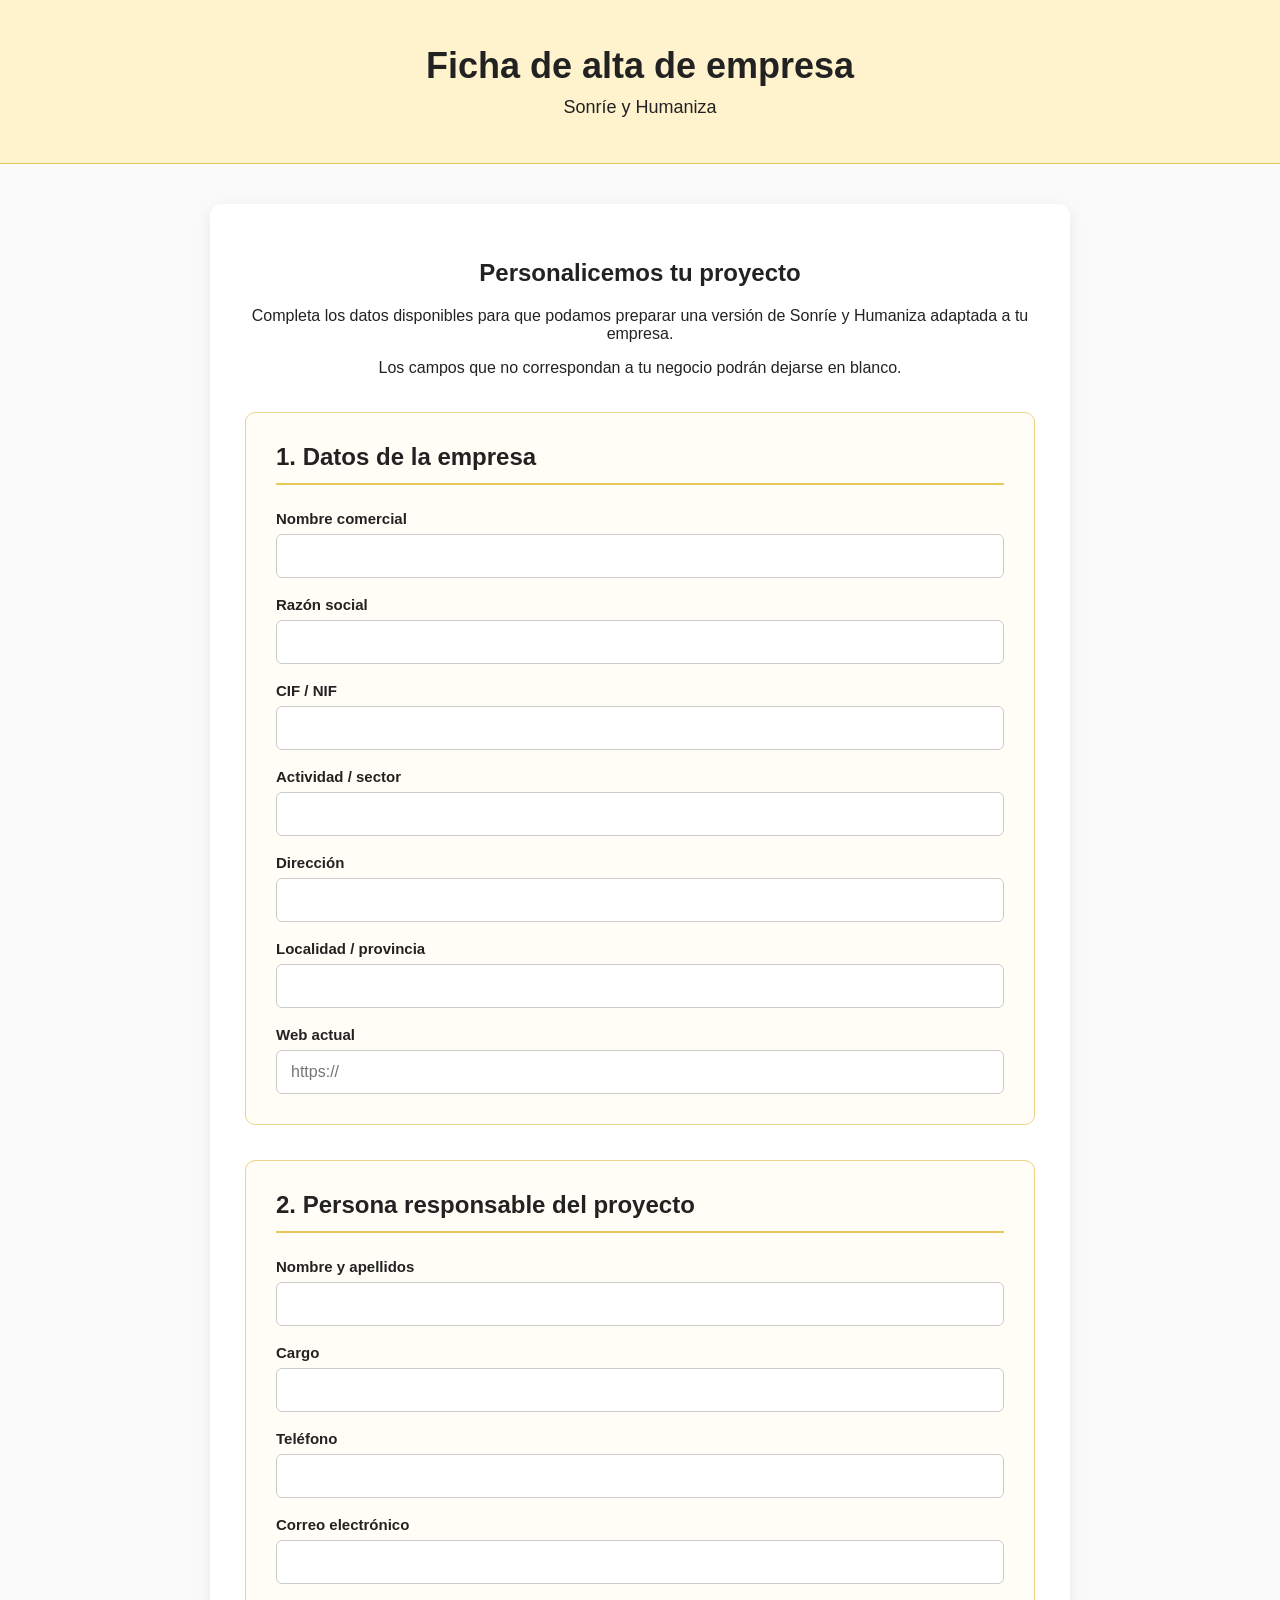
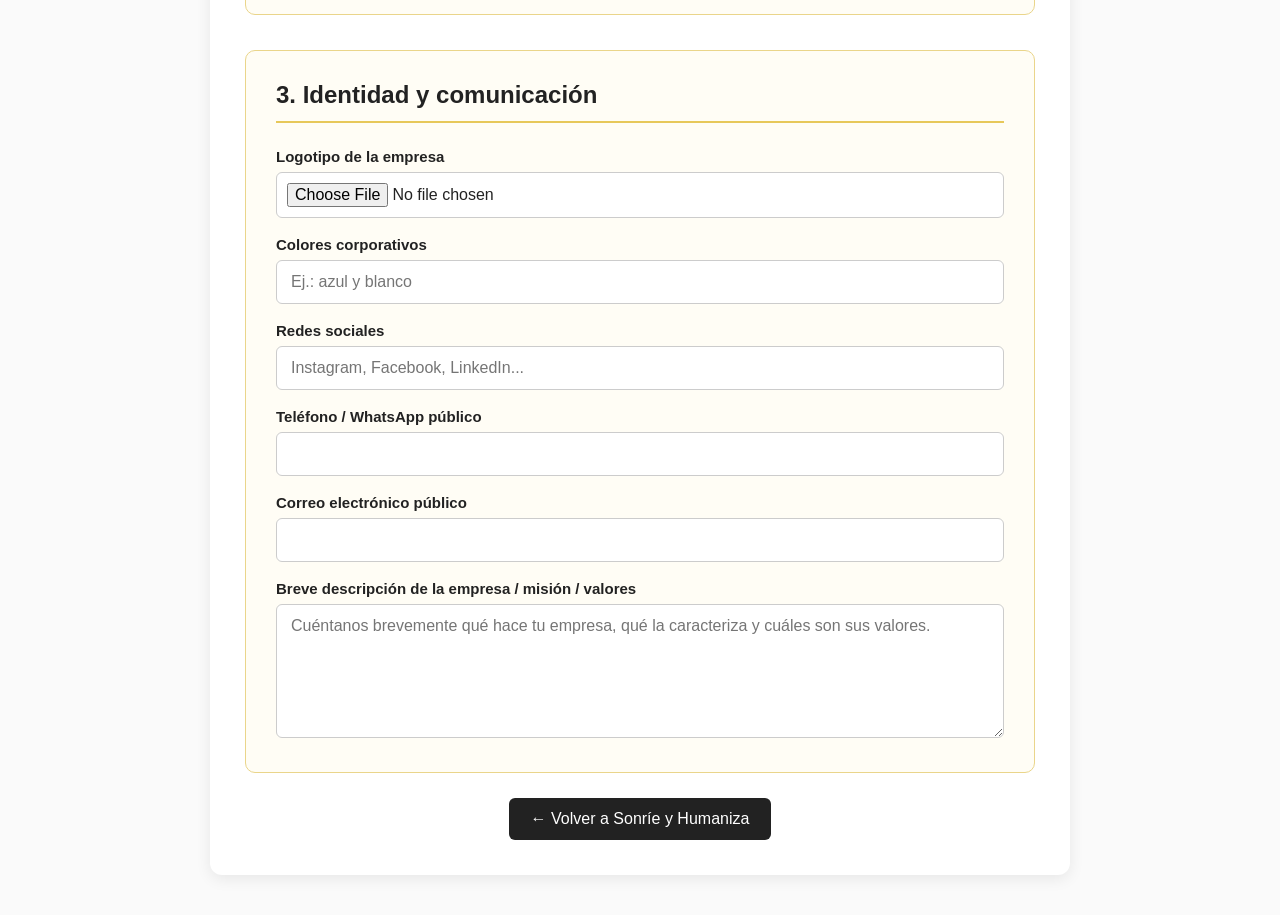
==== alta-empresa.html @ 14585f5a "Añadir responsable e identidad de empresa Added fields for project responsible person and company id" ====
<!DOCTYPE html>
<html lang="es">
<head>
    <meta charset="UTF-8">
    <meta name="viewport" content="width=device-width, initial-scale=1.0">

    <title>Ficha de alta de empresa | Sonríe y Humaniza</title>

    <style>
        * {
            box-sizing: border-box;
        }

        body {
            margin: 0;
            font-family: Arial, Helvetica, sans-serif;
            background: #fafafa;
            color: #222;
        }

        .cabecera {
            background: #fff3cd;
            padding: 45px 20px;
            text-align: center;
            border-bottom: 1px solid #e7c85a;
        }

        .cabecera h1 {
            margin: 0 0 10px;
            font-size: 36px;
        }

        .cabecera p {
            margin: 0;
            font-size: 18px;
        }

        .contenido {
            max-width: 900px;
            margin: 40px auto;
            padding: 0 20px;
        }

        .tarjeta {
            background: white;
            padding: 35px;
            border-radius: 12px;
            box-shadow: 0 4px 15px rgba(0,0,0,0.08);
            text-align: center;
        }

        .volver {
            display: inline-block;
            margin-top: 25px;
            padding: 12px 22px;
            background: #222;
            color: white;
            text-decoration: none;
            border-radius: 6px;
        }

        .volver:hover {
            background: #444;
        }

                /* FORMULARIO DE ALTA */

        .bloque-formulario {
            margin-top: 35px;
            padding: 30px;
            background: #fffdf5;
            border: 1px solid #ead58a;
            border-radius: 10px;
            text-align: left;
        }

        .bloque-formulario h3 {
            margin-top: 0;
            margin-bottom: 25px;
            font-size: 24px;
            color: #222;
            border-bottom: 2px solid #e7c85a;
            padding-bottom: 12px;
        }

        .bloque-formulario label {
            display: block;
            margin-top: 18px;
            margin-bottom: 7px;
            font-weight: bold;
            font-size: 15px;
        }

        .bloque-formulario input {
            width: 100%;
            padding: 12px 14px;
            font-size: 16px;
            border: 1px solid #ccc;
            border-radius: 6px;
            background: white;
            outline: none;
        }

        .bloque-formulario input:focus {
            border-color: #d6ad20;
            box-shadow: 0 0 0 3px rgba(214, 173, 32, 0.15);
        }
        .bloque-formulario textarea {
            width: 100%;
            padding: 12px 14px;
            font-size: 16px;
            font-family: Arial, Helvetica, sans-serif;
            border: 1px solid #ccc;
            border-radius: 6px;
            background: white;
            outline: none;
            resize: vertical;
        }

        .bloque-formulario textarea:focus {
            border-color: #d6ad20;
            box-shadow: 0 0 0 3px rgba(214, 173, 32, 0.15);
        }

        .bloque-formulario input[type="file"] {
            padding: 10px;
            background: white;
            cursor: pointer;
        }
        @media (max-width: 600px) {
            .tarjeta {
                padding: 22px 16px;
            }

            .bloque-formulario {
                padding: 20px 15px;
            }

            .cabecera h1 {
                font-size: 28px;
            }
        }
    </style>
</head>

<body>

    <header class="cabecera">
        <h1>Ficha de alta de empresa</h1>
        <p>Sonríe y Humaniza</p>
    </header>

    <main class="contenido">

        <div class="tarjeta">

            <h2>Personalicemos tu proyecto</h2>

            <p>
                Completa los datos disponibles para que podamos preparar
                una versión de Sonríe y Humaniza adaptada a tu empresa.
            </p>

            <p>
                Los campos que no correspondan a tu negocio podrán dejarse
                en blanco.
            </p>

            <form id="formAltaEmpresa">

    <div class="bloque-formulario">

        <h3>1. Datos de la empresa</h3>

        <label for="nombreComercial">Nombre comercial</label>
        <input type="text" id="nombreComercial" name="nombreComercial">

        <label for="razonSocial">Razón social</label>
        <input type="text" id="razonSocial" name="razonSocial">

        <label for="cif">CIF / NIF</label>
        <input type="text" id="cif" name="cif">

        <label for="actividad">Actividad / sector</label>
        <input type="text" id="actividad" name="actividad">

        <label for="direccion">Dirección</label>
        <input type="text" id="direccion" name="direccion">

        <label for="localidad">Localidad / provincia</label>
        <input type="text" id="localidad" name="localidad">

        <label for="web">Web actual</label>
        <input type="url" id="web" name="web" placeholder="https://">

    </div>
<div class="bloque-formulario">

    <h3>2. Persona responsable del proyecto</h3>

    <label for="responsableNombre">Nombre y apellidos</label>
    <input type="text" id="responsableNombre" name="responsableNombre">

    <label for="responsableCargo">Cargo</label>
    <input type="text" id="responsableCargo" name="responsableCargo">

    <label for="responsableTelefono">Teléfono</label>
    <input type="tel" id="responsableTelefono" name="responsableTelefono">

    <label for="responsableEmail">Correo electrónico</label>
    <input type="email" id="responsableEmail" name="responsableEmail">

</div>
                <div class="bloque-formulario">

    <h3>3. Identidad y comunicación</h3>

    <label for="logoEmpresa">Logotipo de la empresa</label>
    <input type="file"
           id="logoEmpresa"
           name="logoEmpresa"
           accept=".jpg,.jpeg,.png,.webp,.svg">

    <label for="coloresCorporativos">Colores corporativos</label>
    <input type="text"
           id="coloresCorporativos"
           name="coloresCorporativos"
           placeholder="Ej.: azul y blanco">

    <label for="redesSociales">Redes sociales</label>
    <input type="text"
           id="redesSociales"
           name="redesSociales"
           placeholder="Instagram, Facebook, LinkedIn...">

    <label for="telefonoPublico">Teléfono / WhatsApp público</label>
    <input type="tel"
           id="telefonoPublico"
           name="telefonoPublico">

    <label for="correoPublico">Correo electrónico público</label>
    <input type="email"
           id="correoPublico"
           name="correoPublico">

    <label for="descripcionEmpresa">
        Breve descripción de la empresa / misión / valores
    </label>

    <textarea id="descripcionEmpresa"
              name="descripcionEmpresa"
              rows="6"
              placeholder="Cuéntanos brevemente qué hace tu empresa, qué la caracteriza y cuáles son sus valores."></textarea>

</div>
</form>
            <a href="index.html#empresas" class="volver">
                ← Volver a Sonríe y Humaniza
            </a>

        </div>

    </main>

</body>
</html>
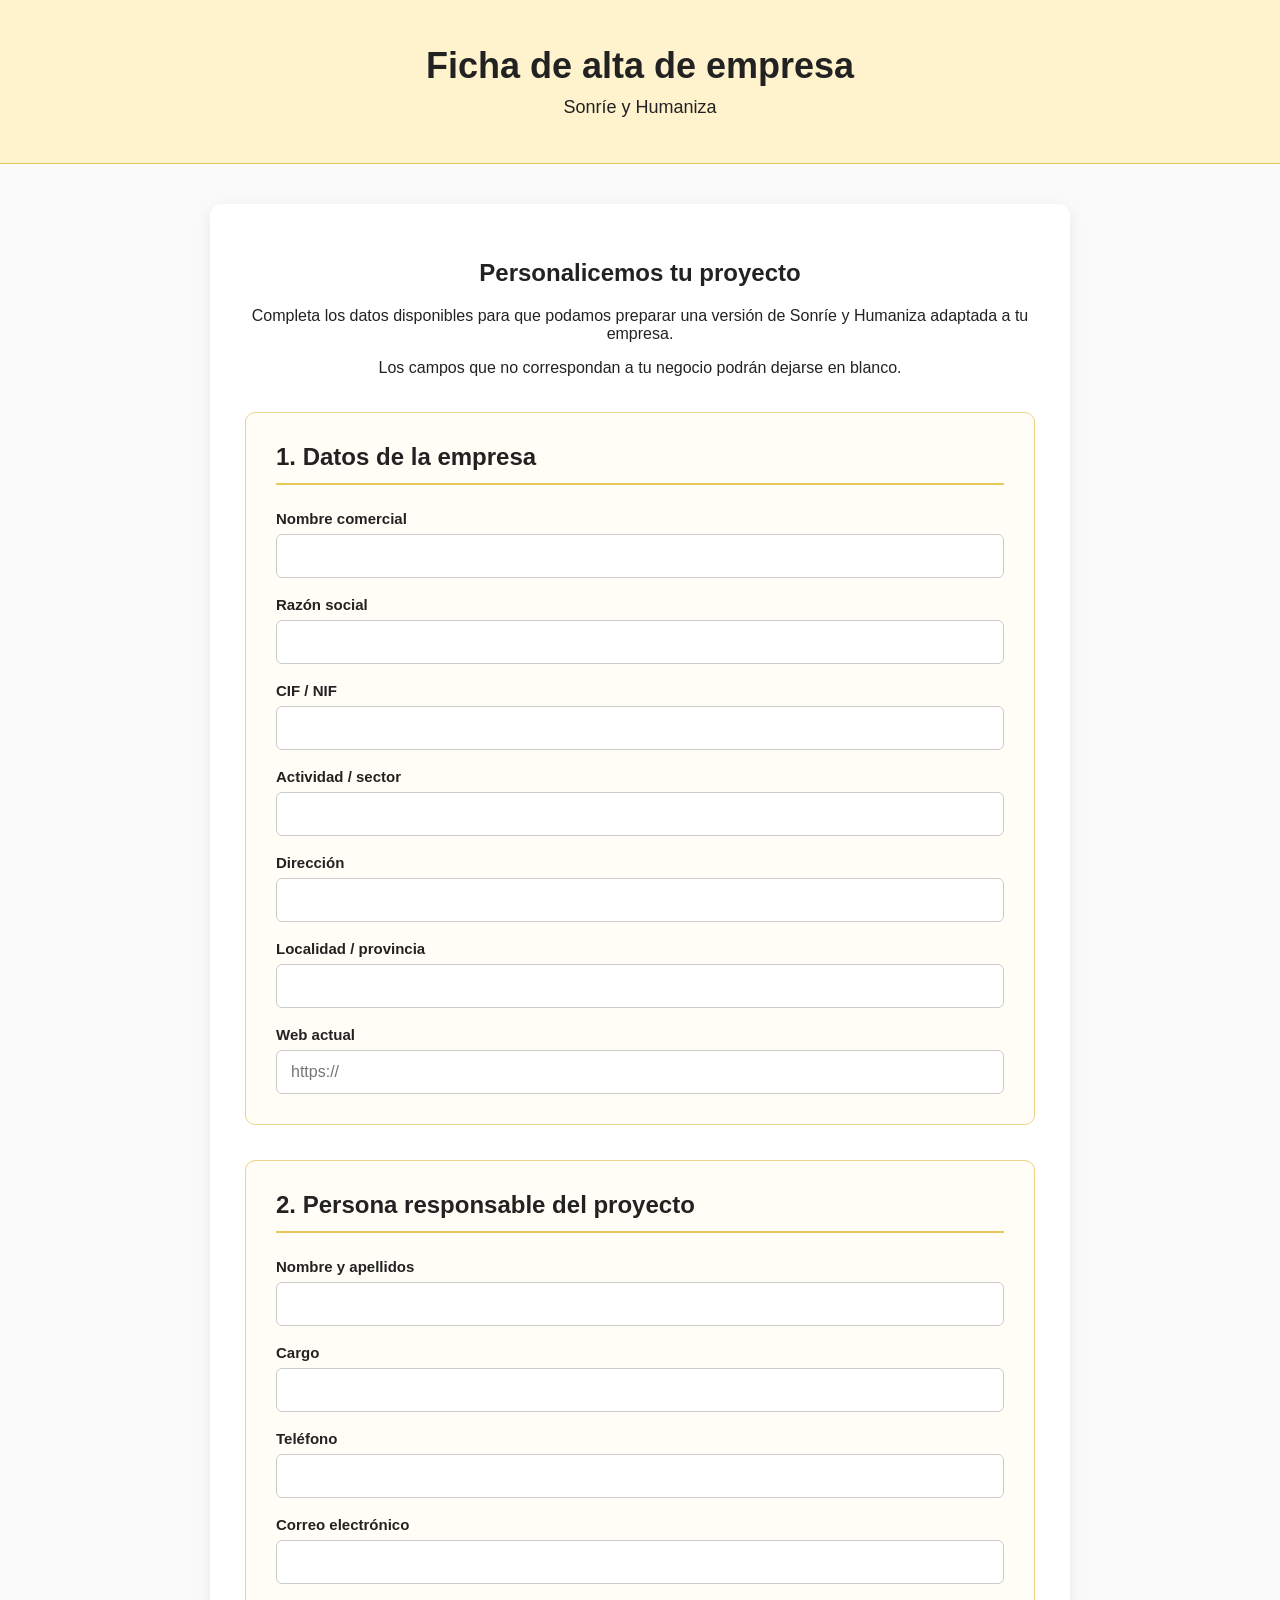
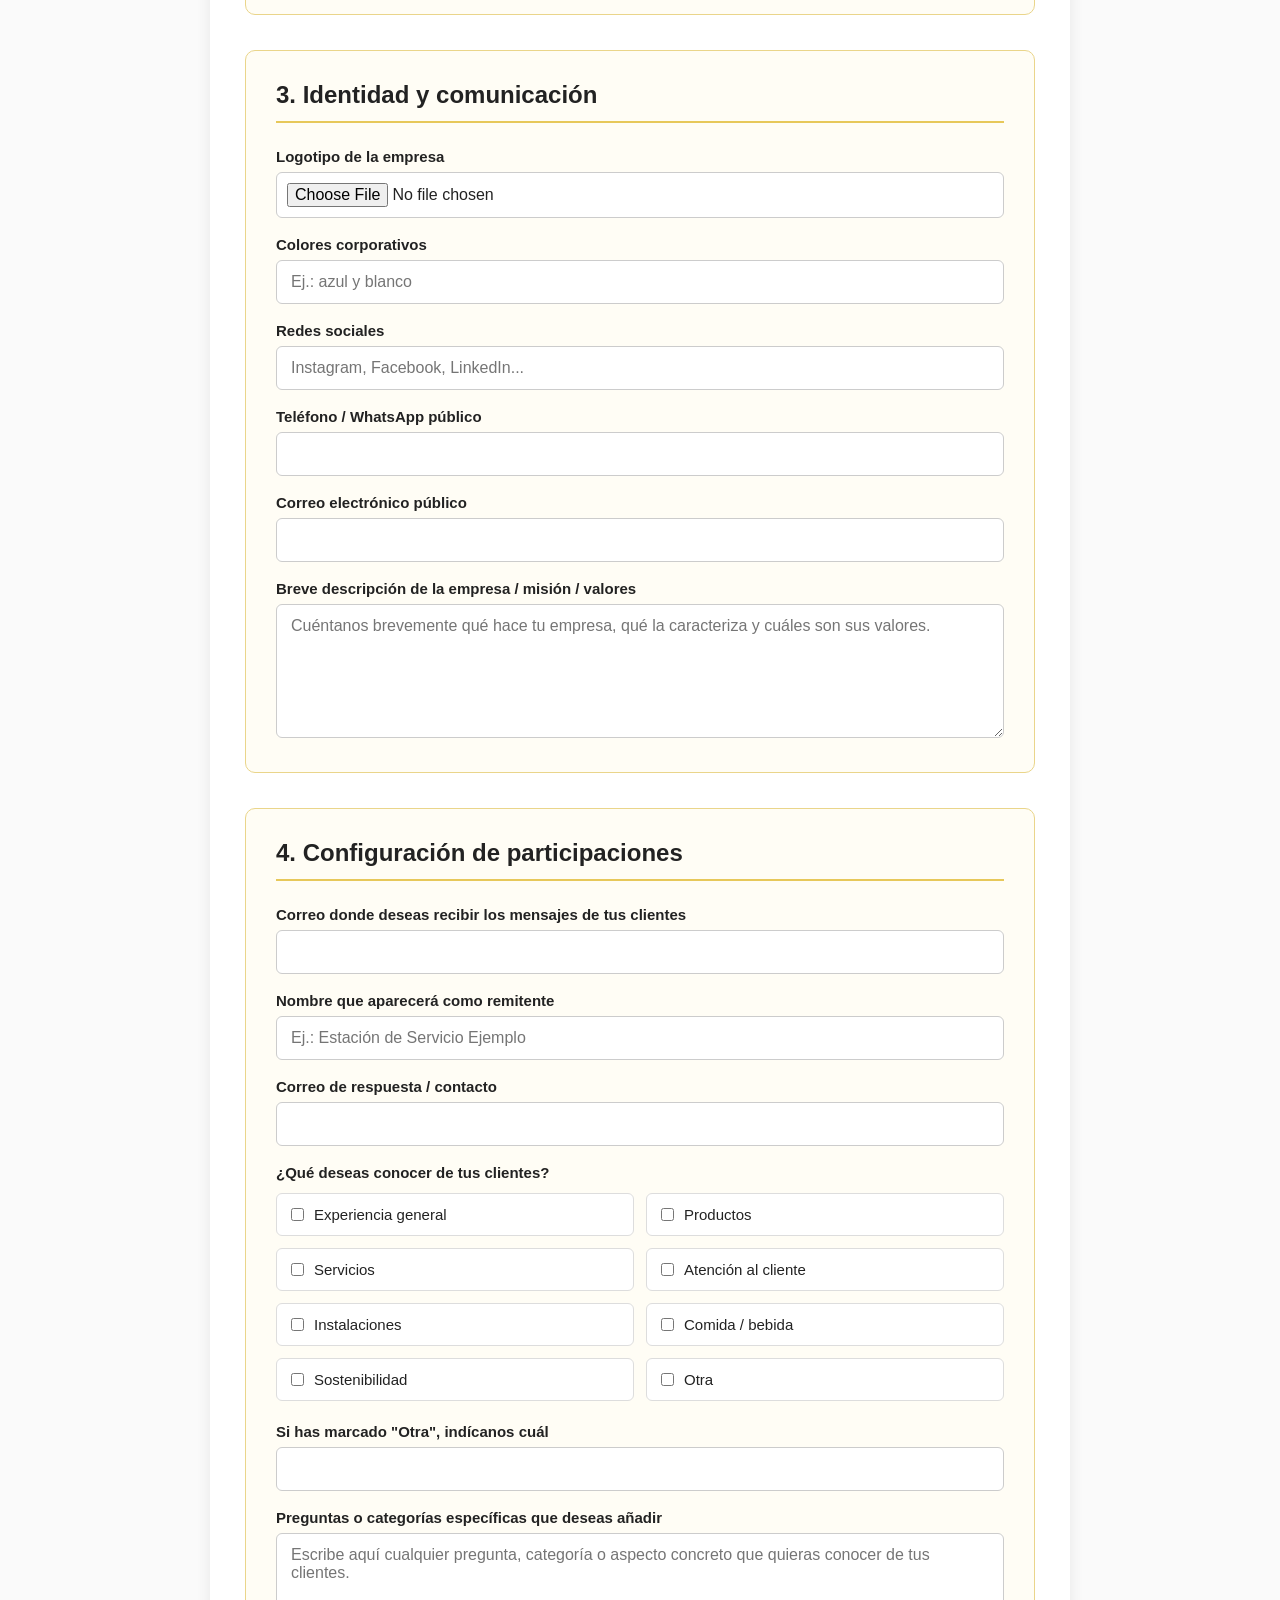
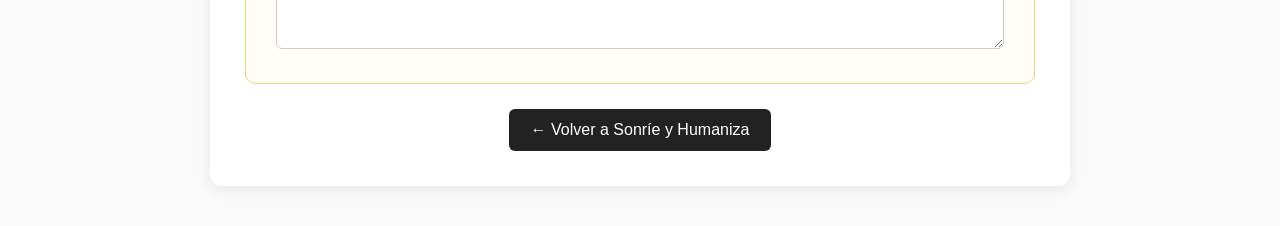
==== commit 2071f91d: "Añadir configuración de participaciones Added form fields for customer feedback configuration." ====
--- a/alta-empresa.html
+++ b/alta-empresa.html
@@ -127,6 +127,39 @@
             background: white;
             cursor: pointer;
         }
+                .opciones-checkbox {
+            display: grid;
+            grid-template-columns: repeat(2, 1fr);
+            gap: 12px;
+            margin-top: 12px;
+            margin-bottom: 22px;
+        }
+
+        .opciones-checkbox label {
+            display: flex;
+            align-items: center;
+            gap: 10px;
+            margin: 0;
+            padding: 12px 14px;
+            background: white;
+            border: 1px solid #ddd;
+            border-radius: 6px;
+            cursor: pointer;
+            font-weight: normal;
+        }
+
+        .opciones-checkbox input[type="checkbox"] {
+            width: auto;
+            margin: 0;
+            padding: 0;
+            cursor: pointer;
+        }
+
+        @media (max-width: 600px) {
+            .opciones-checkbox {
+                grid-template-columns: 1fr;
+            }
+        }
         @media (max-width: 600px) {
             .tarjeta {
                 padding: 22px 16px;
@@ -253,6 +286,87 @@
               placeholder="Cuéntanos brevemente qué hace tu empresa, qué la caracteriza y cuáles son sus valores."></textarea>
 
 </div>
+                <div class="bloque-formulario">
+
+    <h3>4. Configuración de participaciones</h3>
+
+    <label for="correoMensajes">Correo donde deseas recibir los mensajes de tus clientes</label>
+    <input type="email"
+           id="correoMensajes"
+           name="correoMensajes">
+
+    <label for="nombreRemitente">Nombre que aparecerá como remitente</label>
+    <input type="text"
+           id="nombreRemitente"
+           name="nombreRemitente"
+           placeholder="Ej.: Estación de Servicio Ejemplo">
+
+    <label for="correoRespuesta">Correo de respuesta / contacto</label>
+    <input type="email"
+           id="correoRespuesta"
+           name="correoRespuesta">
+
+    <label>¿Qué deseas conocer de tus clientes?</label>
+
+    <div class="opciones-checkbox">
+
+        <label>
+            <input type="checkbox" name="intereses" value="Experiencia general">
+            Experiencia general
+        </label>
+
+        <label>
+            <input type="checkbox" name="intereses" value="Productos">
+            Productos
+        </label>
+
+        <label>
+            <input type="checkbox" name="intereses" value="Servicios">
+            Servicios
+        </label>
+
+        <label>
+            <input type="checkbox" name="intereses" value="Atención al cliente">
+            Atención al cliente
+        </label>
+
+        <label>
+            <input type="checkbox" name="intereses" value="Instalaciones">
+            Instalaciones
+        </label>
+
+        <label>
+            <input type="checkbox" name="intereses" value="Comida / bebida">
+            Comida / bebida
+        </label>
+
+        <label>
+            <input type="checkbox" name="intereses" value="Sostenibilidad">
+            Sostenibilidad
+        </label>
+
+        <label>
+            <input type="checkbox" name="intereses" value="Otra">
+            Otra
+        </label>
+
+    </div>
+
+    <label for="otraCategoria">Si has marcado "Otra", indícanos cuál</label>
+    <input type="text"
+           id="otraCategoria"
+           name="otraCategoria">
+
+    <label for="preguntasEspecificas">
+        Preguntas o categorías específicas que deseas añadir
+    </label>
+
+    <textarea id="preguntasEspecificas"
+              name="preguntasEspecificas"
+              rows="5"
+              placeholder="Escribe aquí cualquier pregunta, categoría o aspecto concreto que quieras conocer de tus clientes."></textarea>
+
+</div>
 </form>
             <a href="index.html#empresas" class="volver">
                 ← Volver a Sonríe y Humaniza
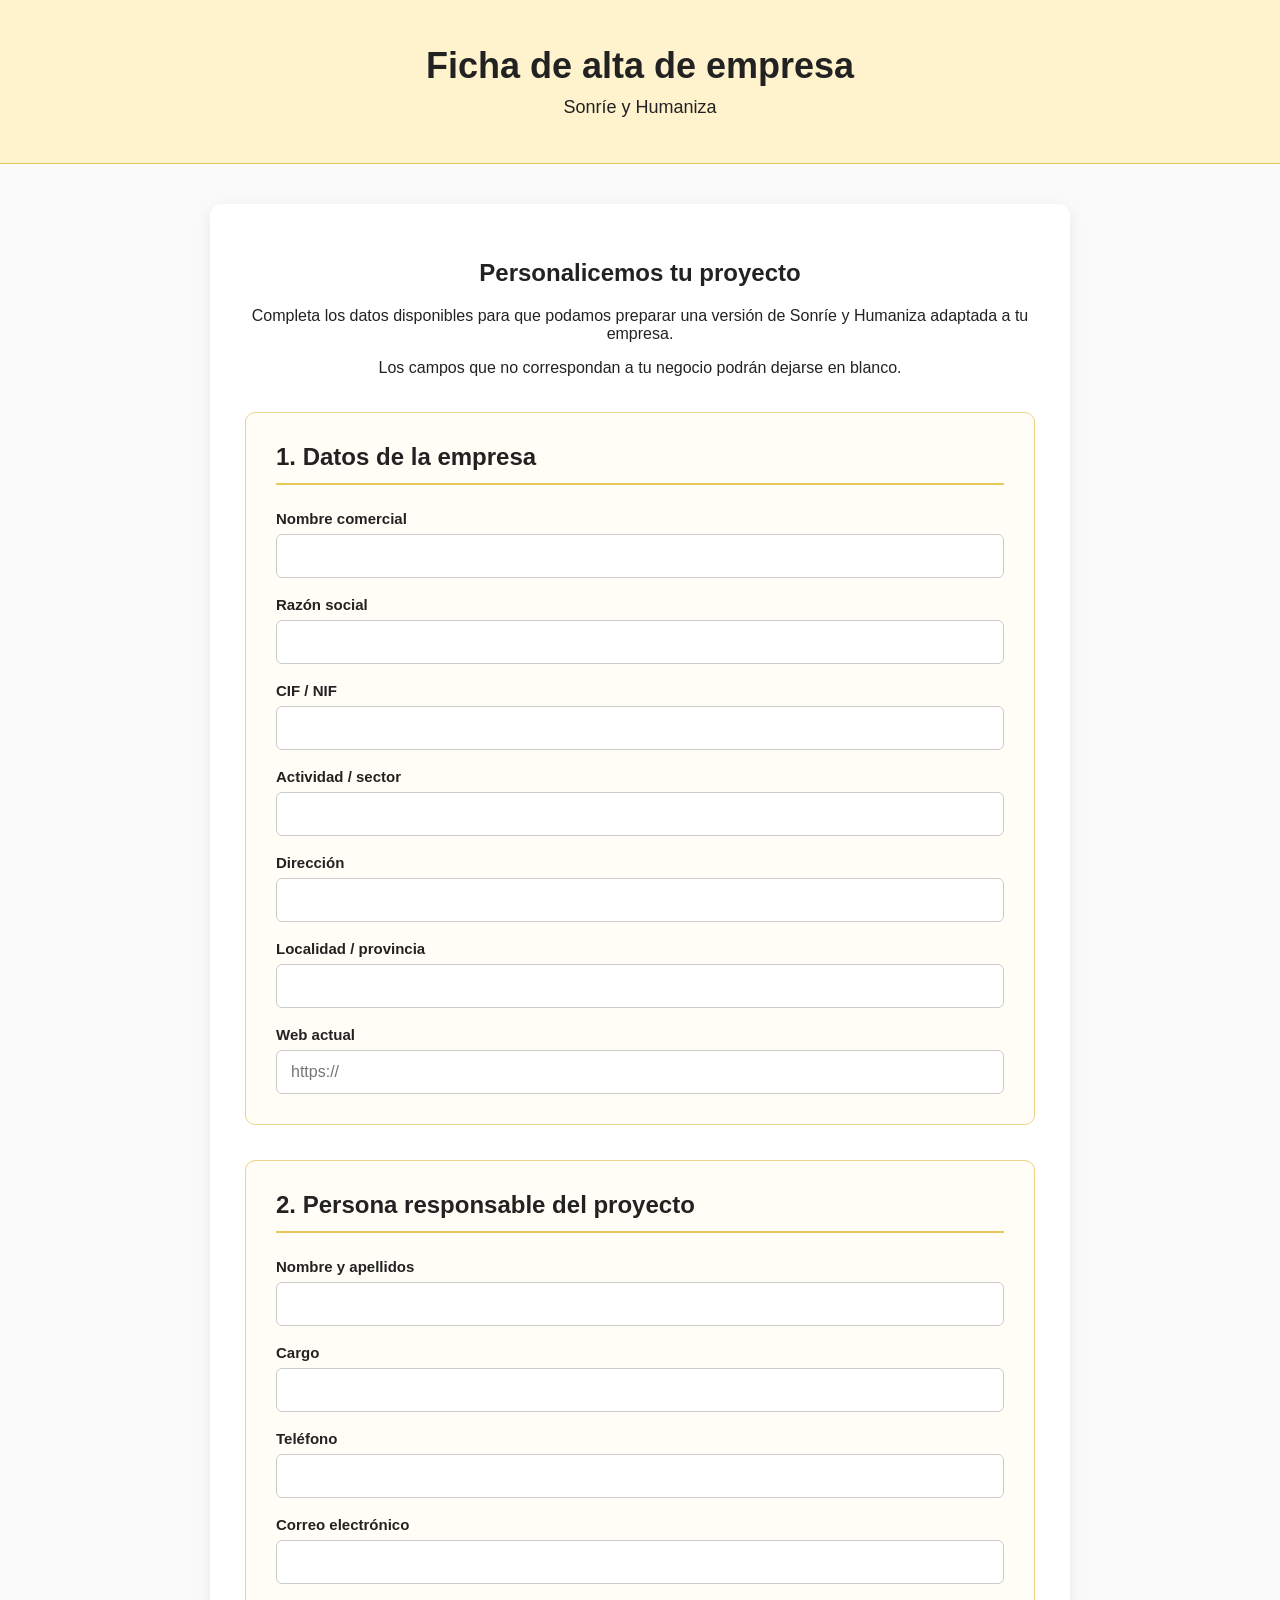
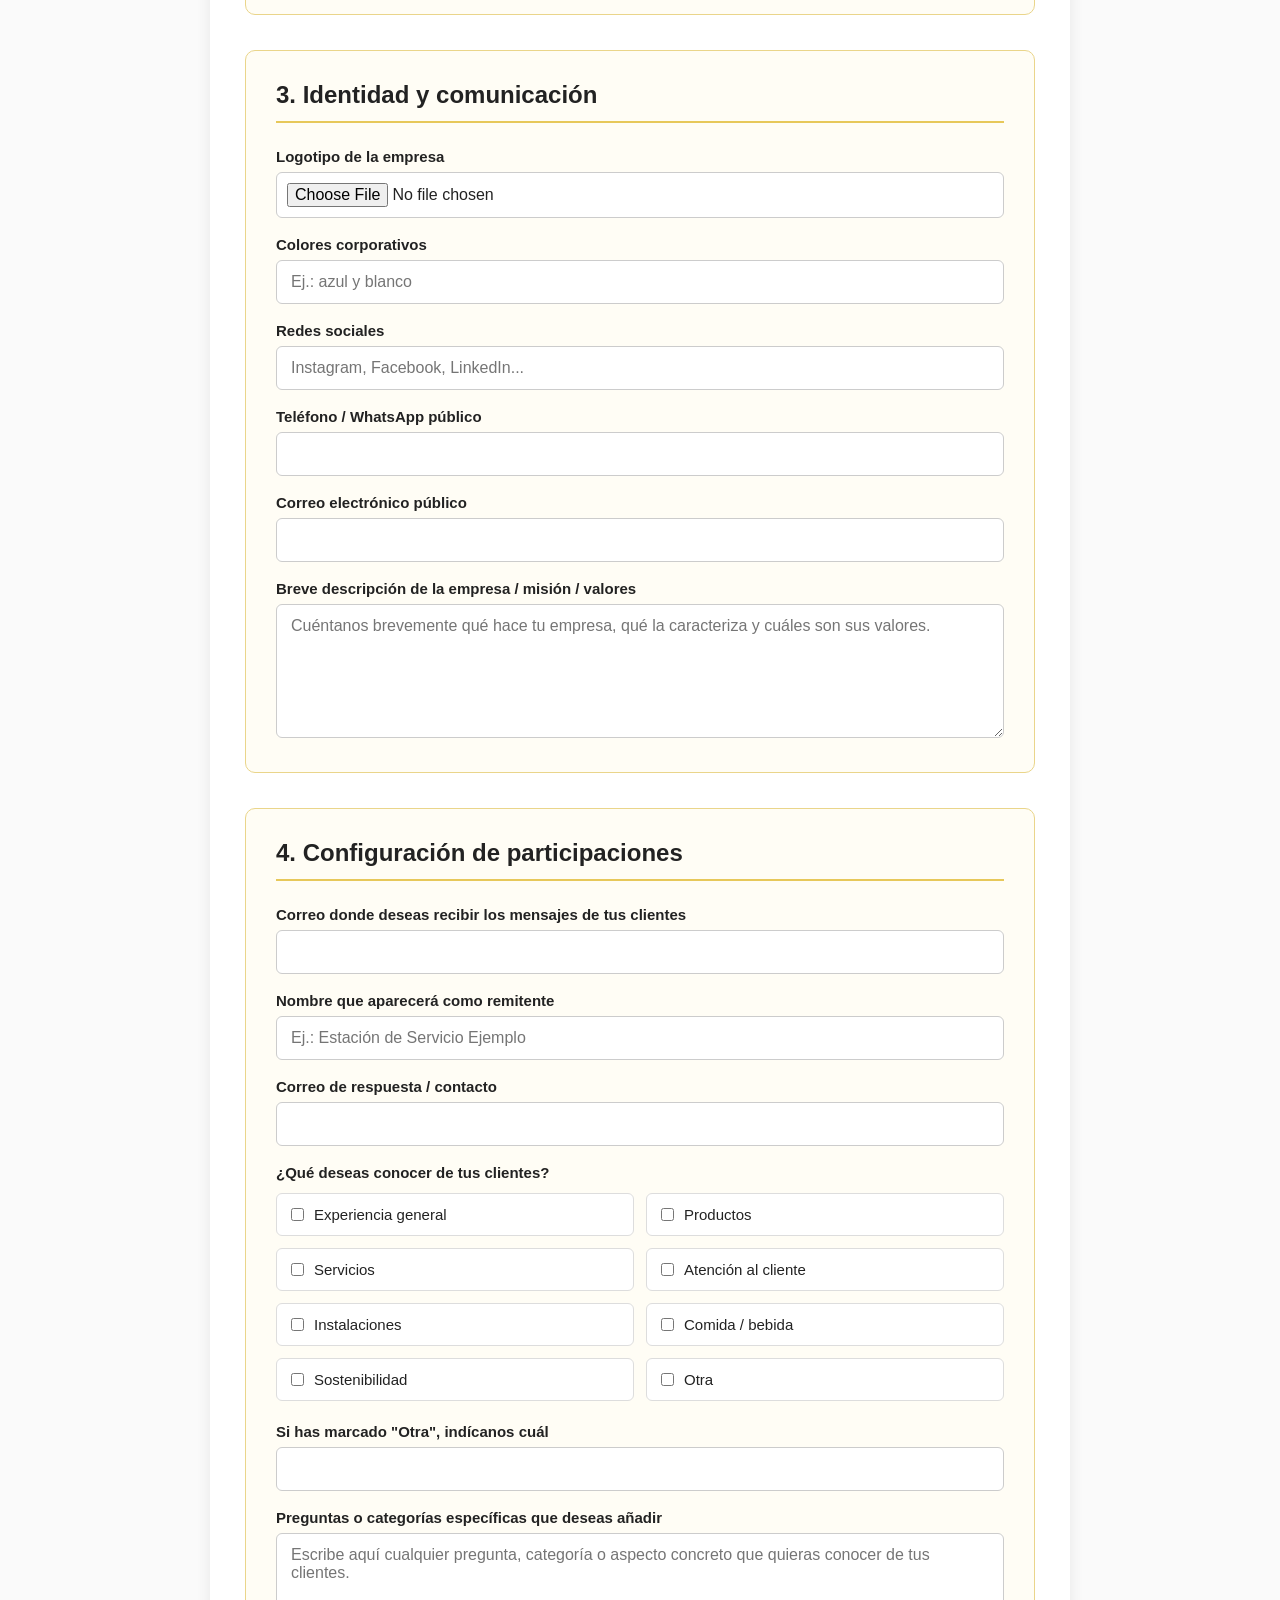
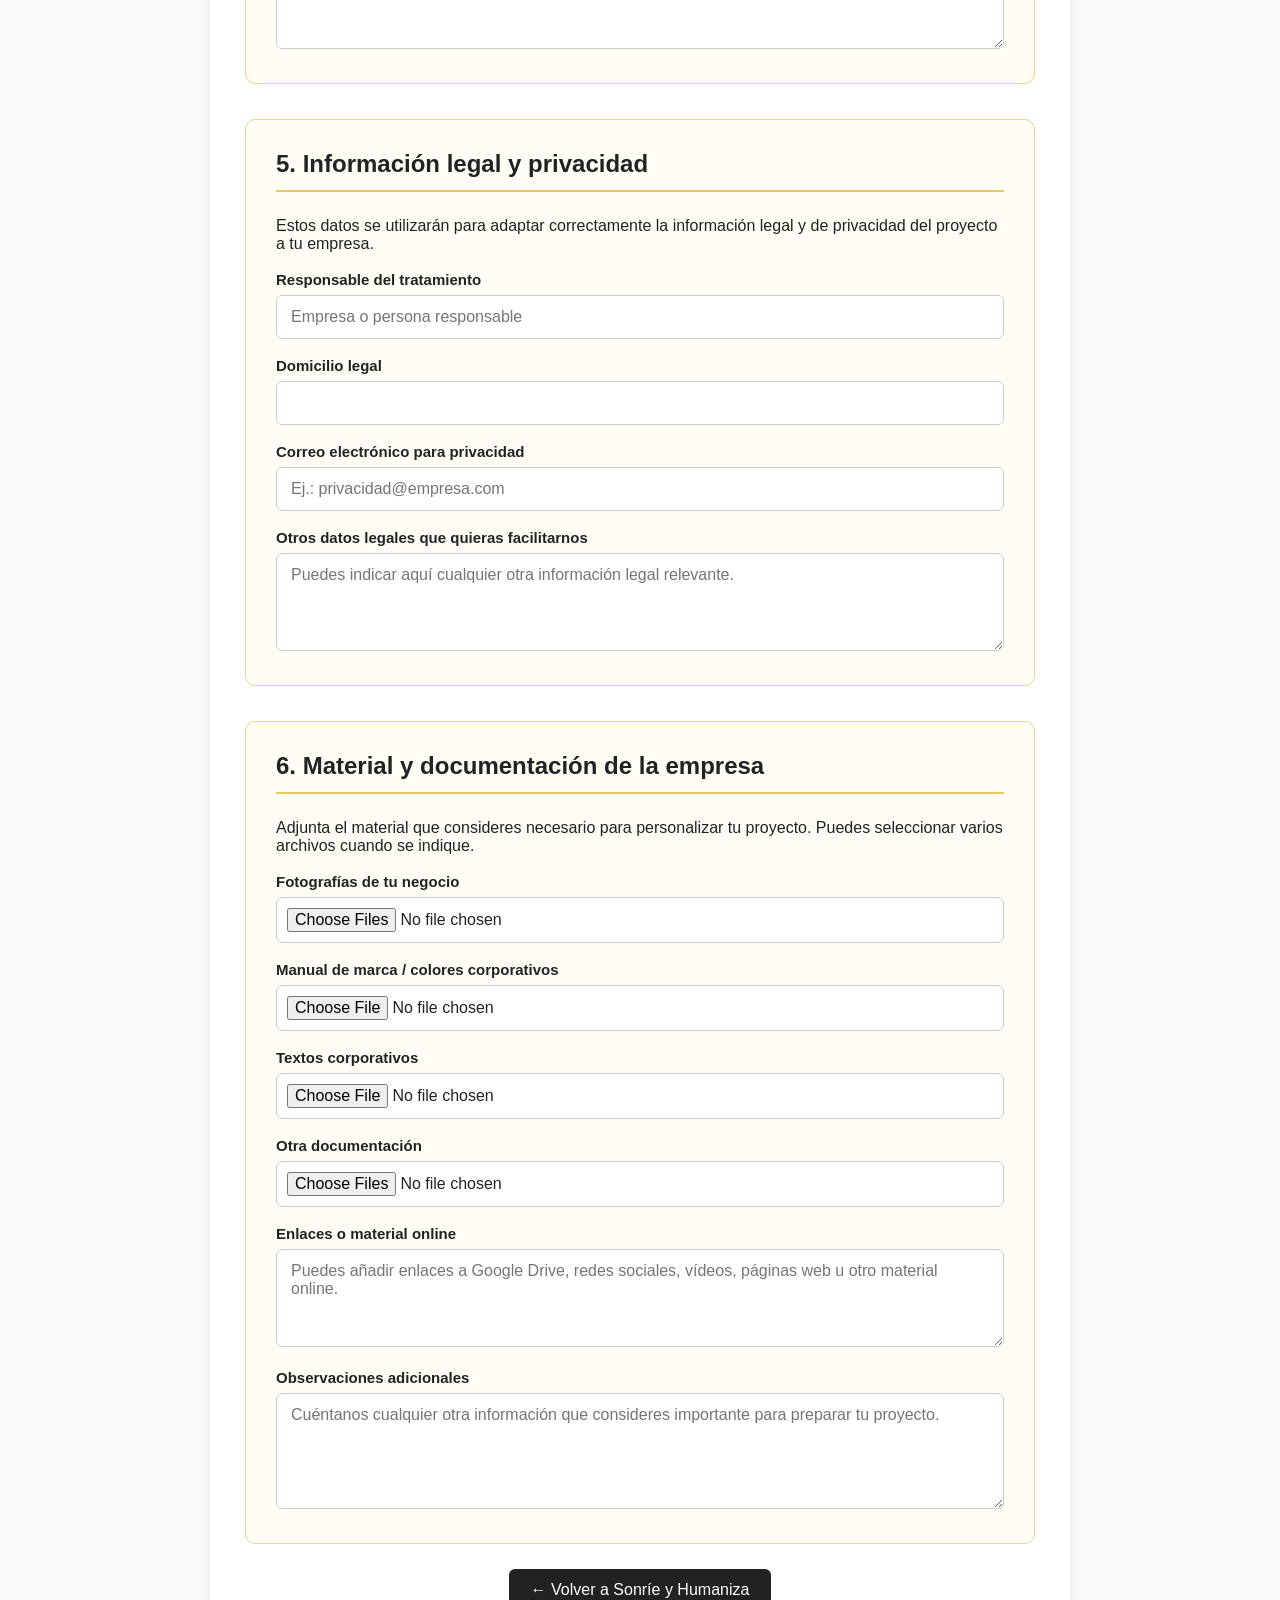
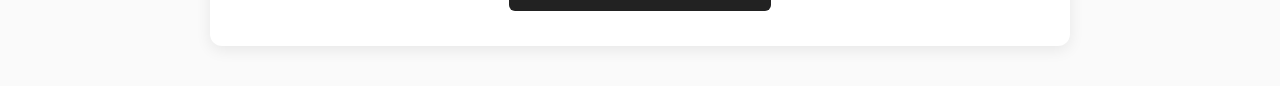
==== commit ca17caf3: "Añadir información legal y material de empresa Added legal and privacy information fields, including" ====
--- a/alta-empresa.html
+++ b/alta-empresa.html
@@ -367,6 +367,88 @@
               placeholder="Escribe aquí cualquier pregunta, categoría o aspecto concreto que quieras conocer de tus clientes."></textarea>
 
 </div>
+                <div class="bloque-formulario">
+
+    <h3>5. Información legal y privacidad</h3>
+
+    <p class="texto-ayuda">
+        Estos datos se utilizarán para adaptar correctamente la información
+        legal y de privacidad del proyecto a tu empresa.
+    </p>
+
+    <label for="responsableTratamiento">Responsable del tratamiento</label>
+    <input type="text"
+           id="responsableTratamiento"
+           name="responsableTratamiento"
+           placeholder="Empresa o persona responsable">
+
+    <label for="domicilioLegal">Domicilio legal</label>
+    <input type="text"
+           id="domicilioLegal"
+           name="domicilioLegal">
+
+    <label for="correoPrivacidad">Correo electrónico para privacidad</label>
+    <input type="email"
+           id="correoPrivacidad"
+           name="correoPrivacidad"
+           placeholder="Ej.: privacidad@empresa.com">
+
+    <label for="otrosDatosLegales">Otros datos legales que quieras facilitarnos</label>
+
+    <textarea id="otrosDatosLegales"
+              name="otrosDatosLegales"
+              rows="4"
+              placeholder="Puedes indicar aquí cualquier otra información legal relevante."></textarea>
+
+</div>
+                <div class="bloque-formulario">
+
+    <h3>6. Material y documentación de la empresa</h3>
+
+    <p class="texto-ayuda">
+        Adjunta el material que consideres necesario para personalizar tu proyecto.
+        Puedes seleccionar varios archivos cuando se indique.
+    </p>
+
+    <label for="fotografiasEmpresa">Fotografías de tu negocio</label>
+    <input type="file"
+           id="fotografiasEmpresa"
+           name="fotografiasEmpresa"
+           accept=".jpg,.jpeg,.png,.webp"
+           multiple>
+
+    <label for="manualMarca">Manual de marca / colores corporativos</label>
+    <input type="file"
+           id="manualMarca"
+           name="manualMarca"
+           accept=".pdf,.jpg,.jpeg,.png">
+
+    <label for="textosCorporativos">Textos corporativos</label>
+    <input type="file"
+           id="textosCorporativos"
+           name="textosCorporativos"
+           accept=".pdf,.doc,.docx,.txt">
+
+    <label for="documentacionEmpresa">Otra documentación</label>
+    <input type="file"
+           id="documentacionEmpresa"
+           name="documentacionEmpresa"
+           accept=".pdf,.doc,.docx,.jpg,.jpeg,.png"
+           multiple>
+
+    <label for="enlacesMaterial">Enlaces o material online</label>
+    <textarea id="enlacesMaterial"
+              name="enlacesMaterial"
+              rows="4"
+              placeholder="Puedes añadir enlaces a Google Drive, redes sociales, vídeos, páginas web u otro material online."></textarea>
+
+    <label for="observacionesEmpresa">Observaciones adicionales</label>
+    <textarea id="observacionesEmpresa"
+              name="observacionesEmpresa"
+              rows="5"
+              placeholder="Cuéntanos cualquier otra información que consideres importante para preparar tu proyecto."></textarea>
+
+</div>
 </form>
             <a href="index.html#empresas" class="volver">
                 ← Volver a Sonríe y Humaniza
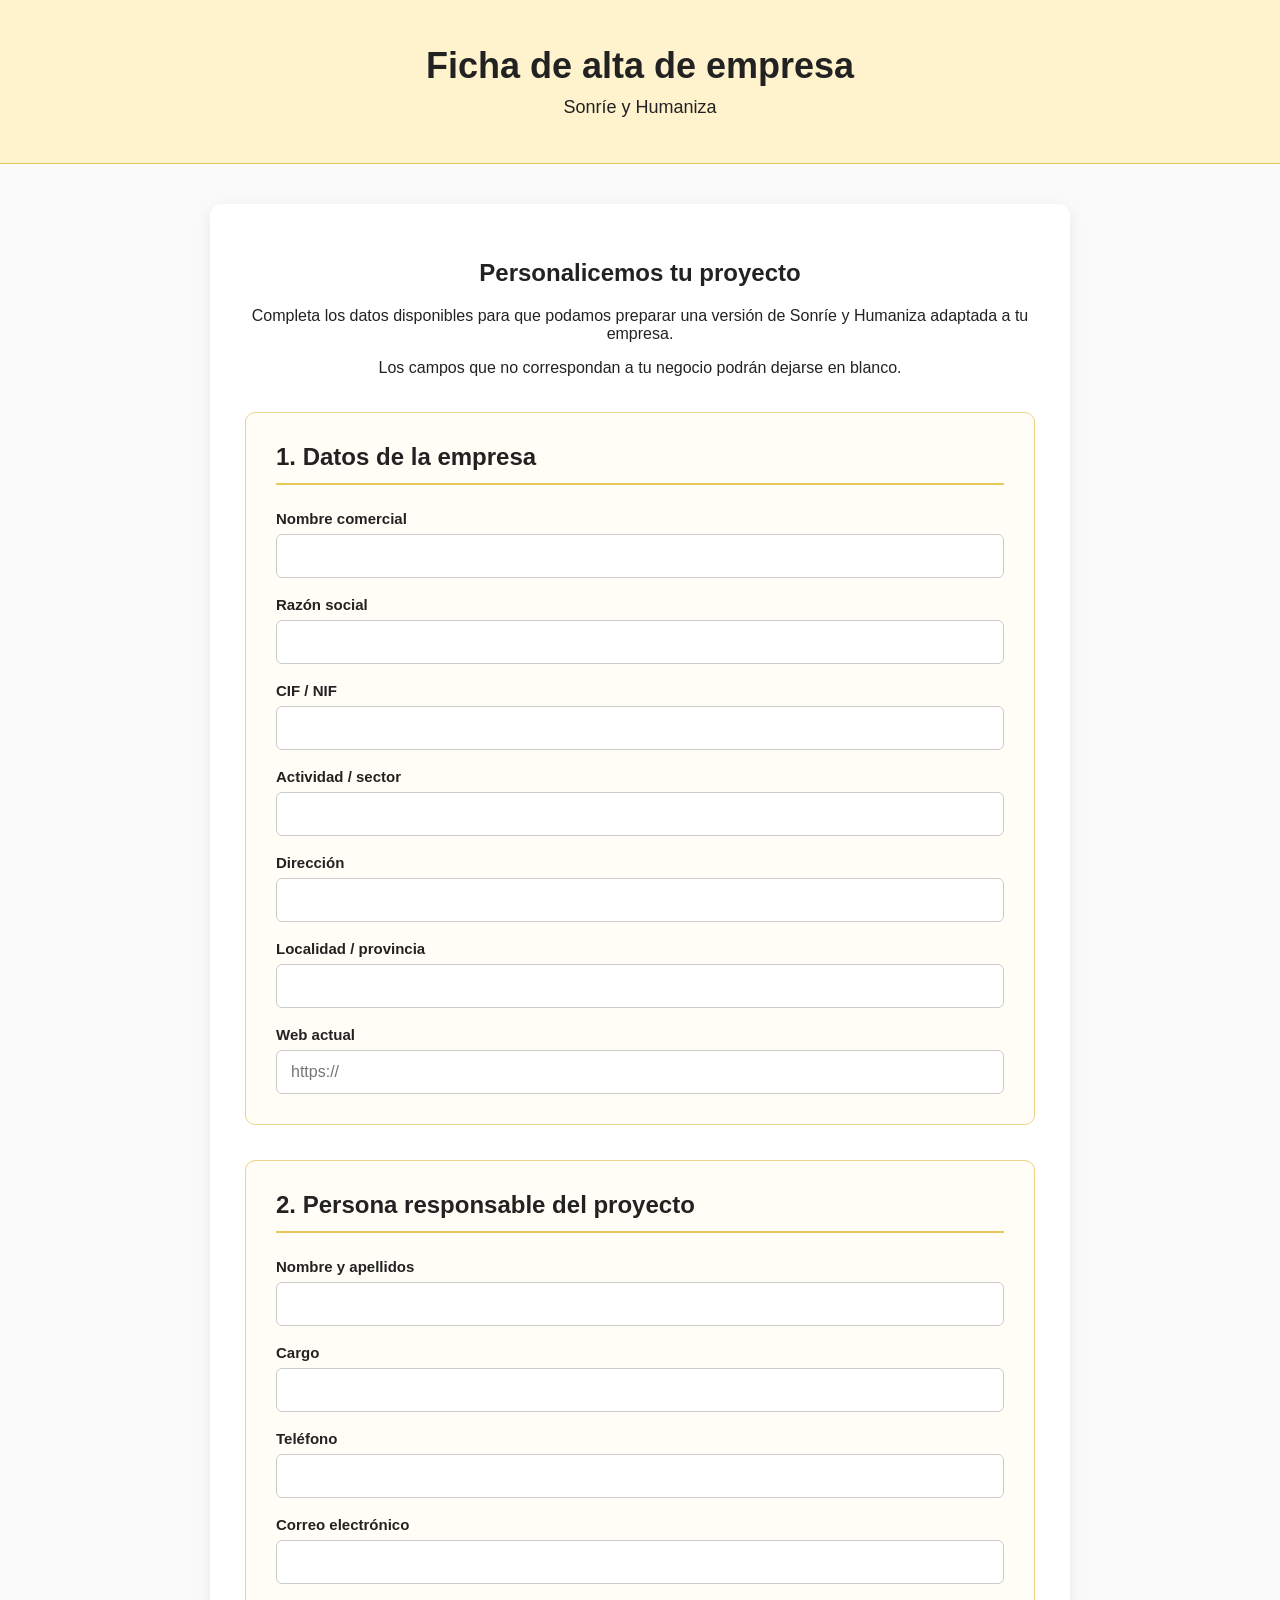
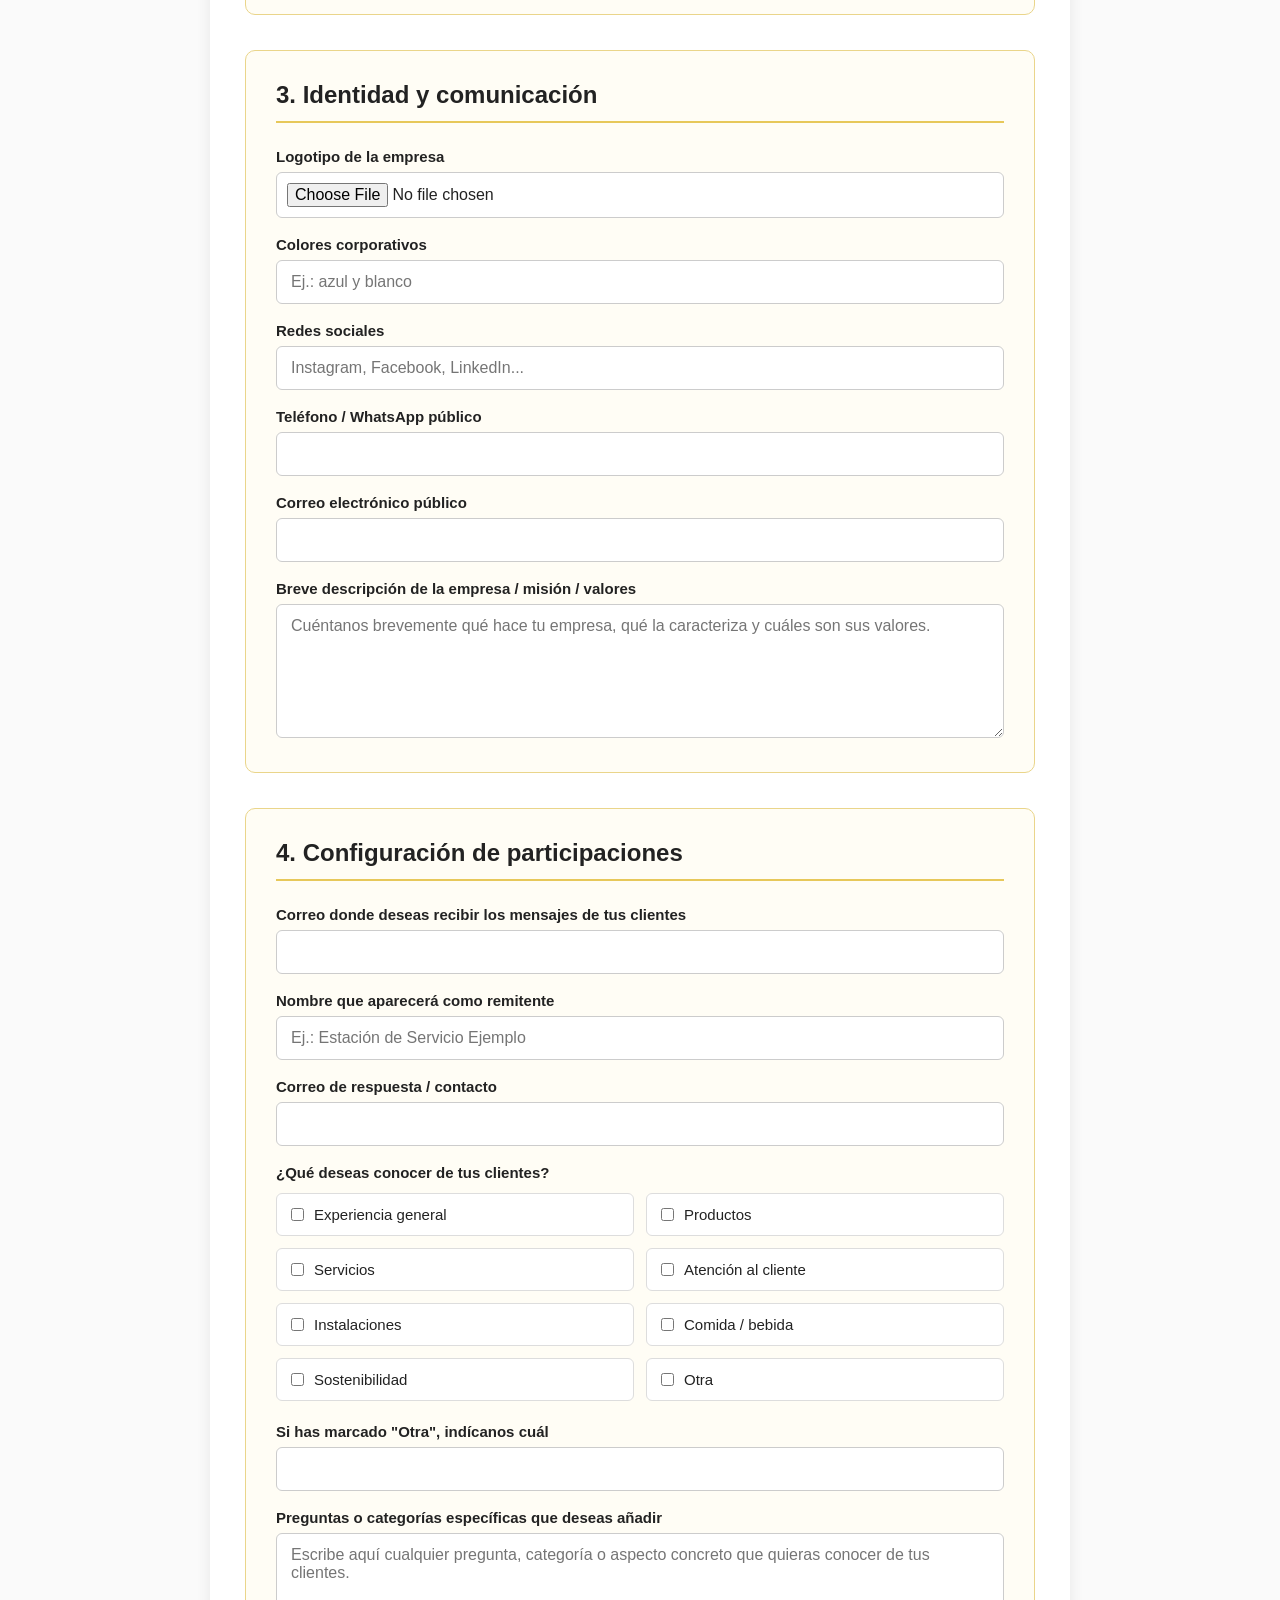
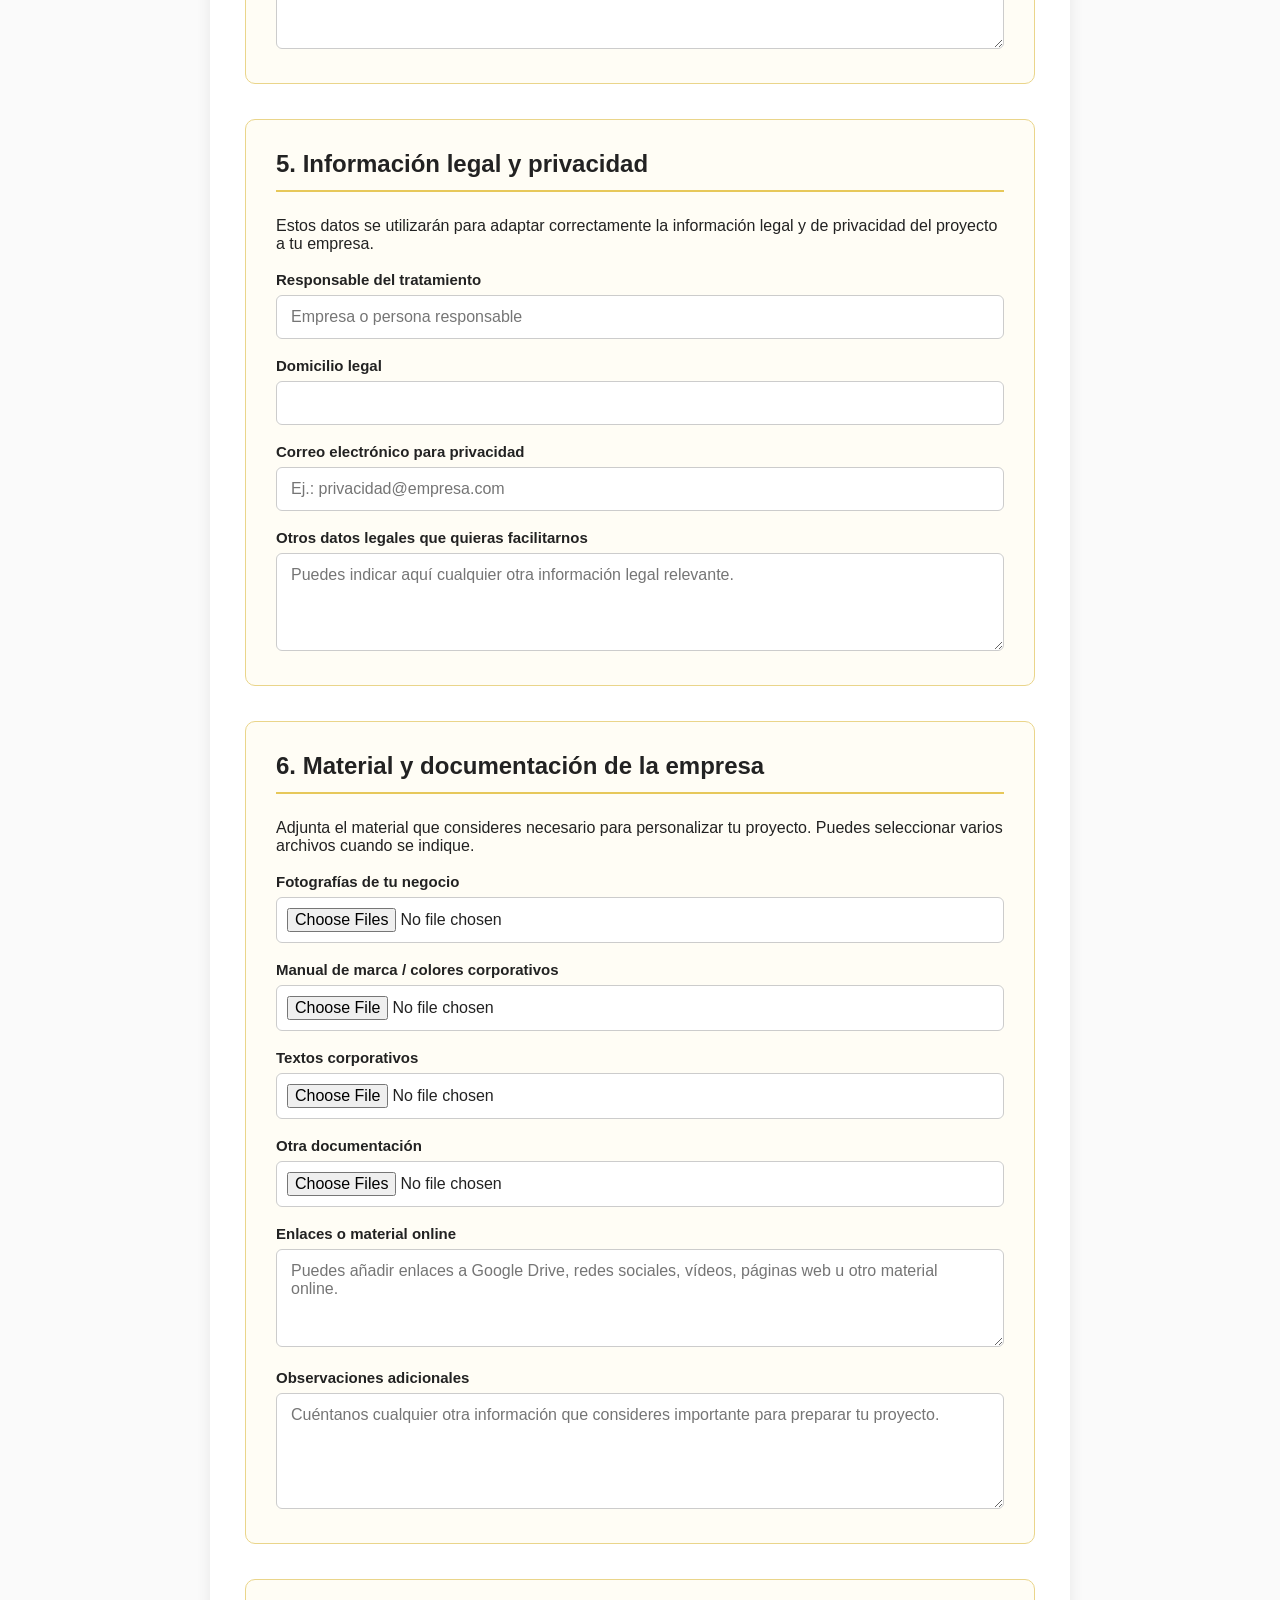
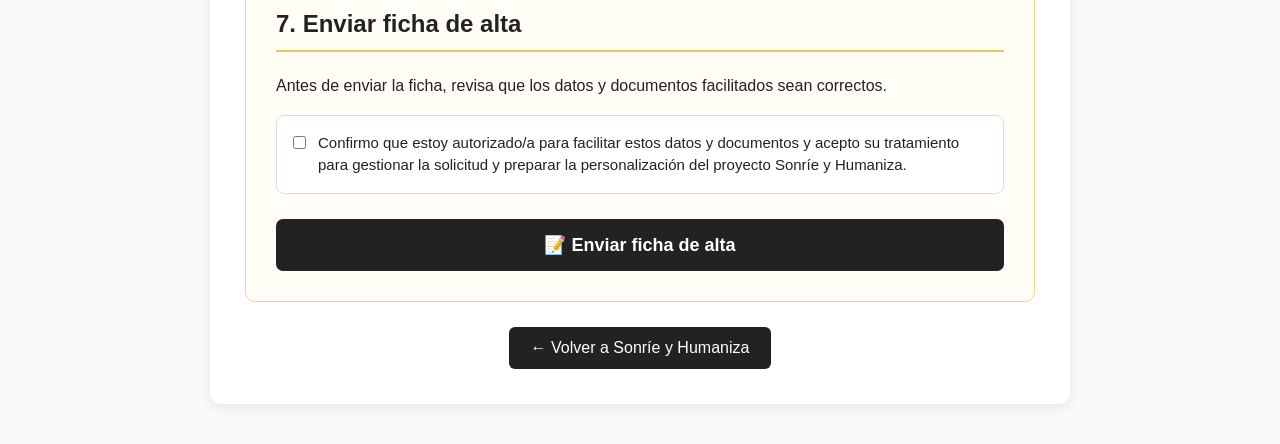
==== commit f97d9514: "Añadir consentimiento y botón de envío de ficha Added consent checkbox and submit button for form su" ====
--- a/alta-empresa.html
+++ b/alta-empresa.html
@@ -154,7 +154,62 @@
             padding: 0;
             cursor: pointer;
         }
-
+        /* BLOQUE FINAL DE ENVÍO */
+
+        .bloque-envio {
+            text-align: left;
+        }
+
+        .consentimiento {
+            display: flex !important;
+            align-items: flex-start;
+            gap: 12px;
+            margin-top: 20px !important;
+            padding: 16px;
+            background: white;
+            border: 1px solid #ddd;
+            border-radius: 8px;
+            font-weight: normal !important;
+            line-height: 1.5;
+            cursor: pointer;
+        }
+
+        .consentimiento input[type="checkbox"] {
+            width: auto;
+            margin: 4px 0 0 0;
+            padding: 0;
+            flex-shrink: 0;
+            cursor: pointer;
+        }
+
+        .boton-enviar {
+            display: block;
+            width: 100%;
+            margin-top: 25px;
+            padding: 15px 20px;
+            background: #222;
+            color: white;
+            border: none;
+            border-radius: 7px;
+            font-size: 18px;
+            font-weight: bold;
+            cursor: pointer;
+            transition: background 0.2s ease, transform 0.2s ease;
+        }
+
+        .boton-enviar:hover {
+            background: #444;
+            transform: translateY(-1px);
+        }
+
+        .mensaje-envio {
+            display: none;
+            margin-top: 18px;
+            padding: 15px;
+            border-radius: 7px;
+            text-align: center;
+            font-weight: bold;
+        }
         @media (max-width: 600px) {
             .opciones-checkbox {
                 grid-template-columns: 1fr;
@@ -449,6 +504,36 @@
               placeholder="Cuéntanos cualquier otra información que consideres importante para preparar tu proyecto."></textarea>
 
 </div>
+                <div class="bloque-formulario bloque-envio">
+
+    <h3>7. Enviar ficha de alta</h3>
+
+    <p class="texto-ayuda">
+        Antes de enviar la ficha, revisa que los datos y documentos
+        facilitados sean correctos.
+    </p>
+
+    <label class="consentimiento">
+        <input type="checkbox"
+               id="aceptaPrivacidad"
+               name="aceptaPrivacidad"
+               required>
+
+        <span>
+            Confirmo que estoy autorizado/a para facilitar estos datos
+            y documentos y acepto su tratamiento para gestionar la
+            solicitud y preparar la personalización del proyecto
+            Sonríe y Humaniza.
+        </span>
+    </label>
+
+    <button type="submit" id="botonEnviarAlta" class="boton-enviar">
+        📝 Enviar ficha de alta
+    </button>
+
+    <div id="mensajeEnvio" class="mensaje-envio"></div>
+
+</div>
 </form>
             <a href="index.html#empresas" class="volver">
                 ← Volver a Sonríe y Humaniza
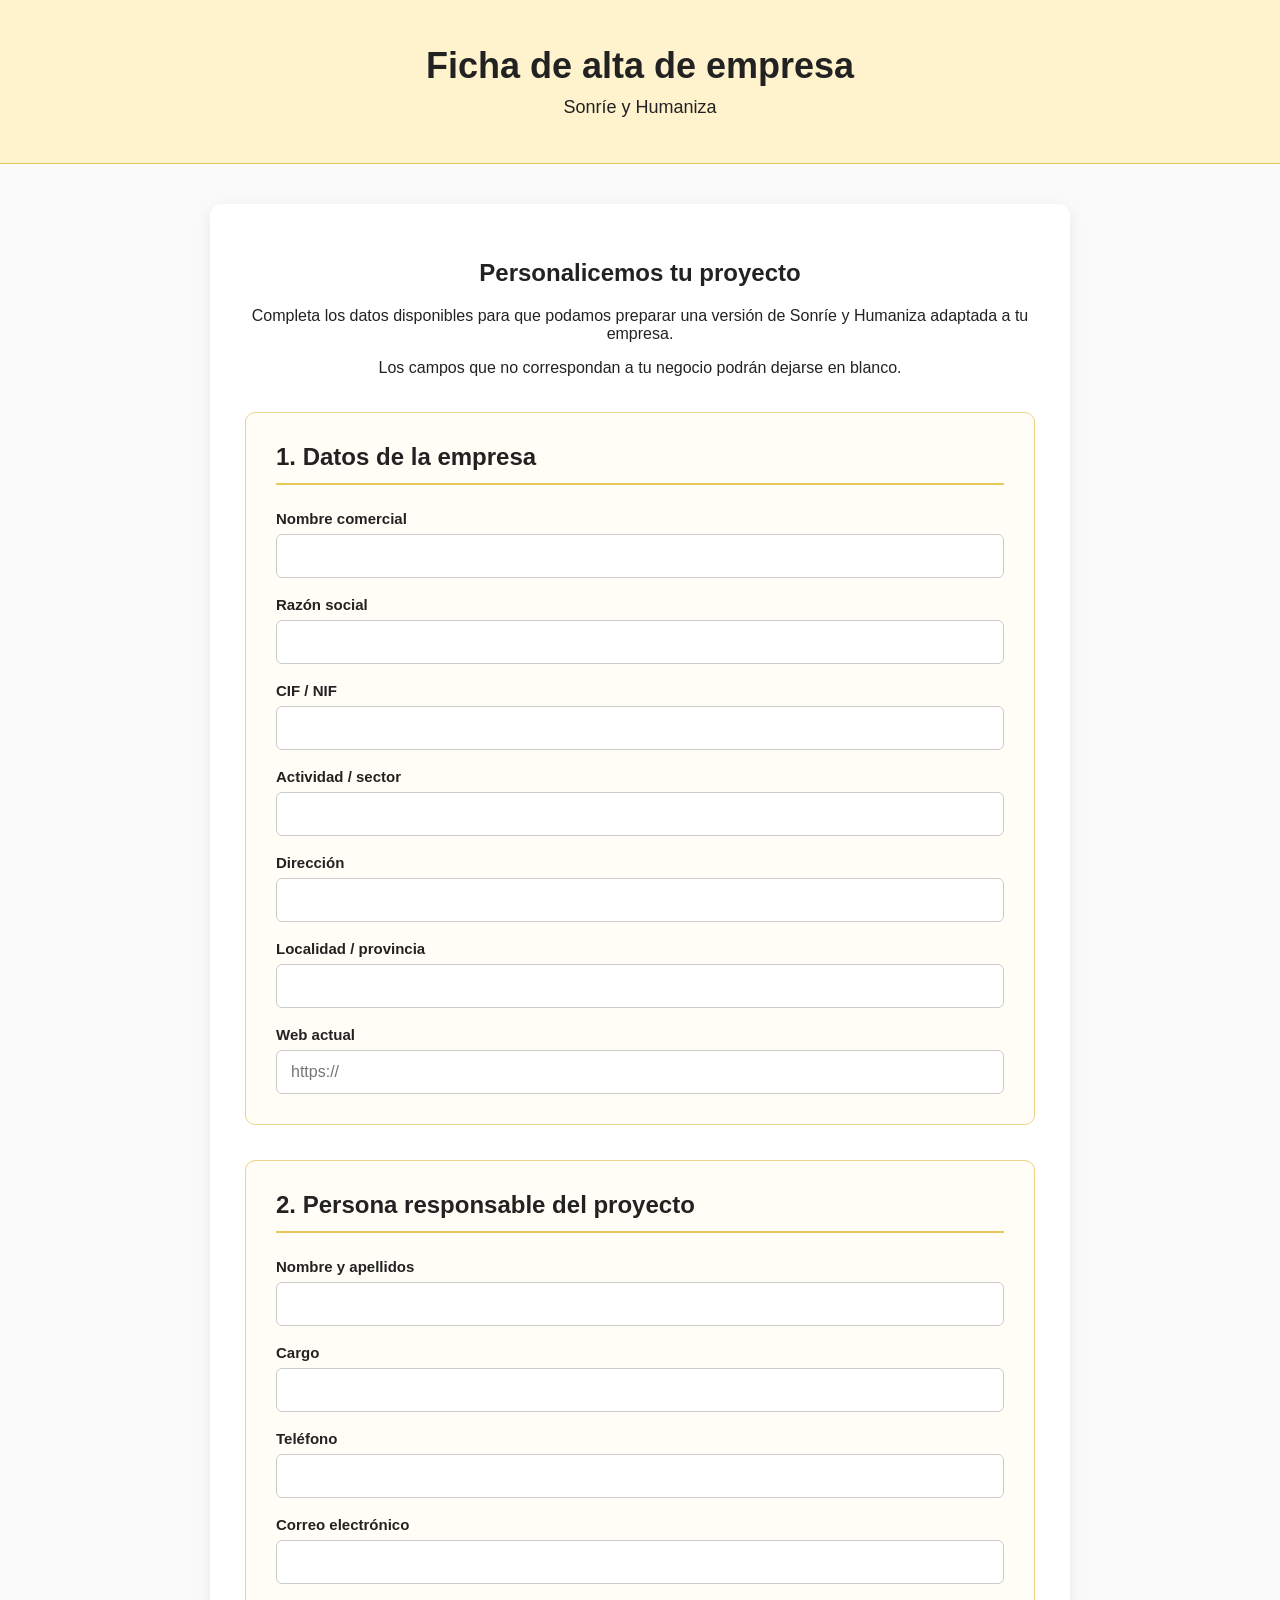
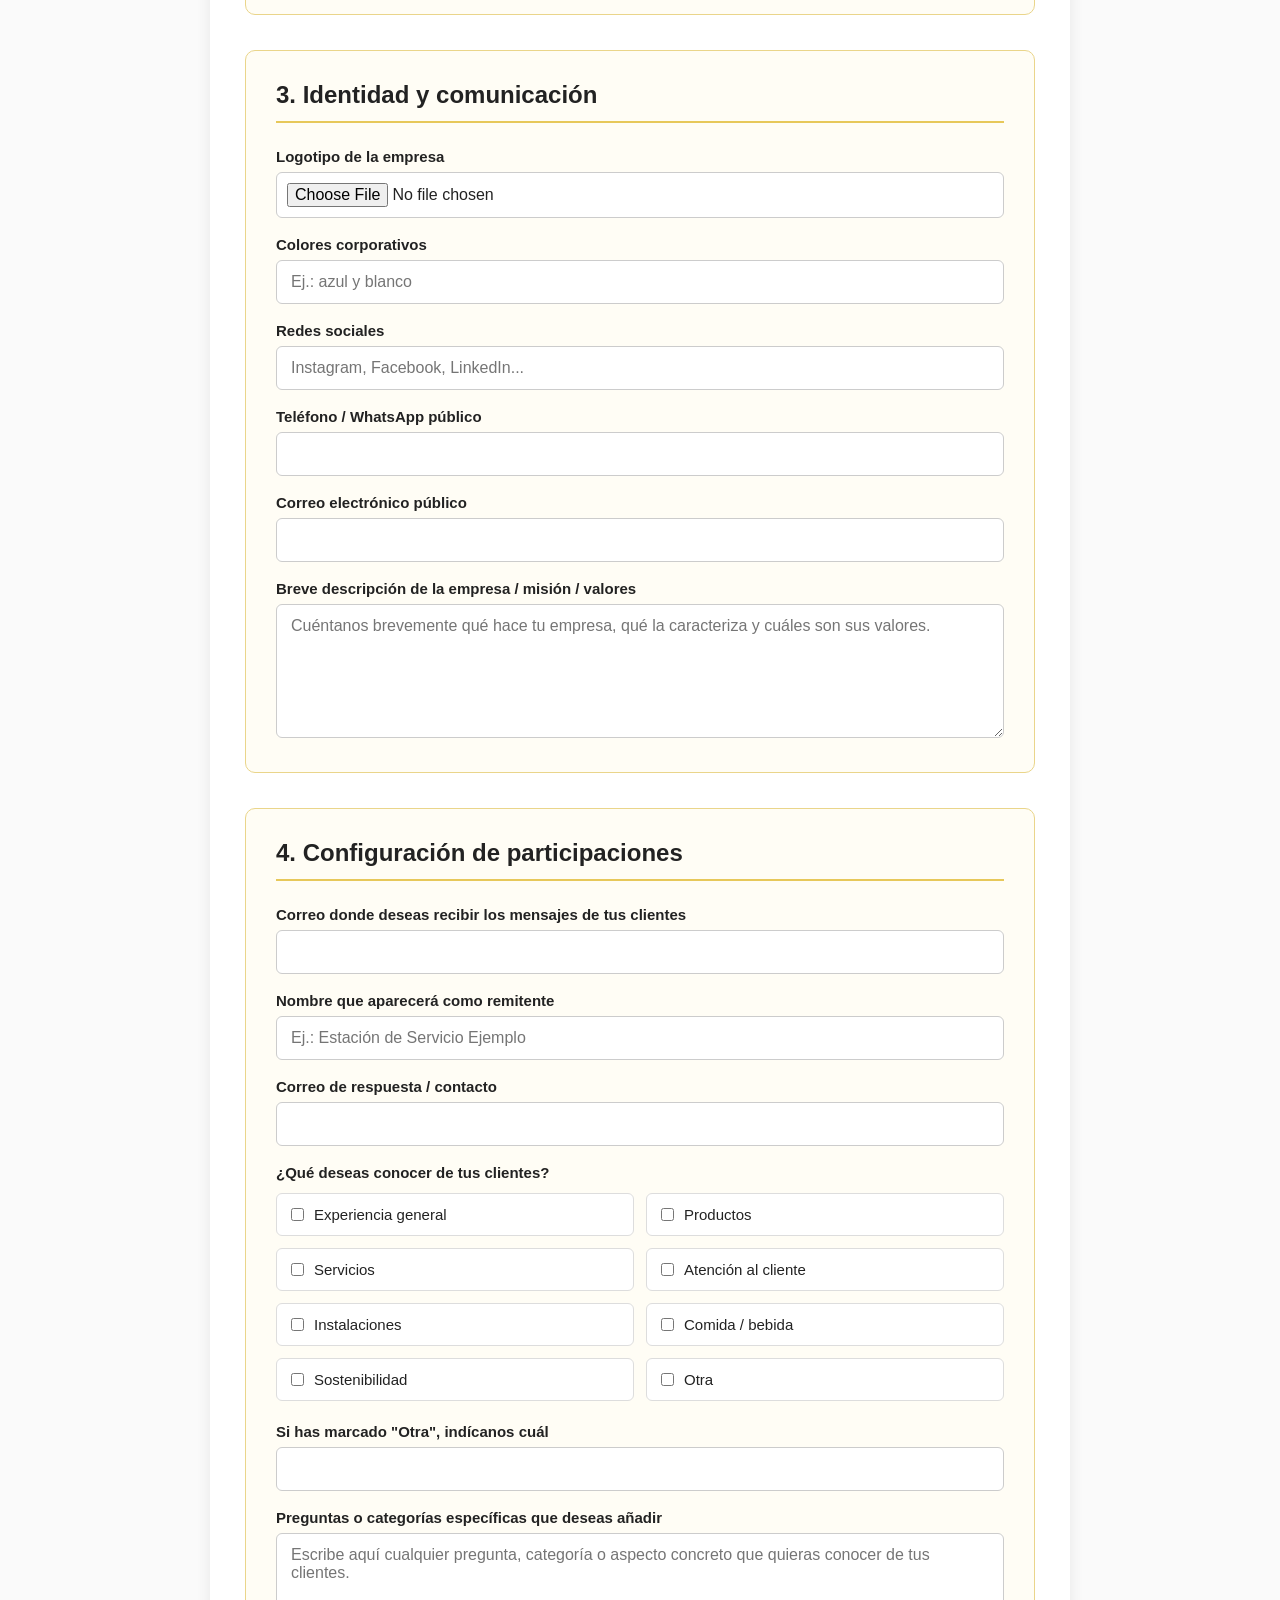
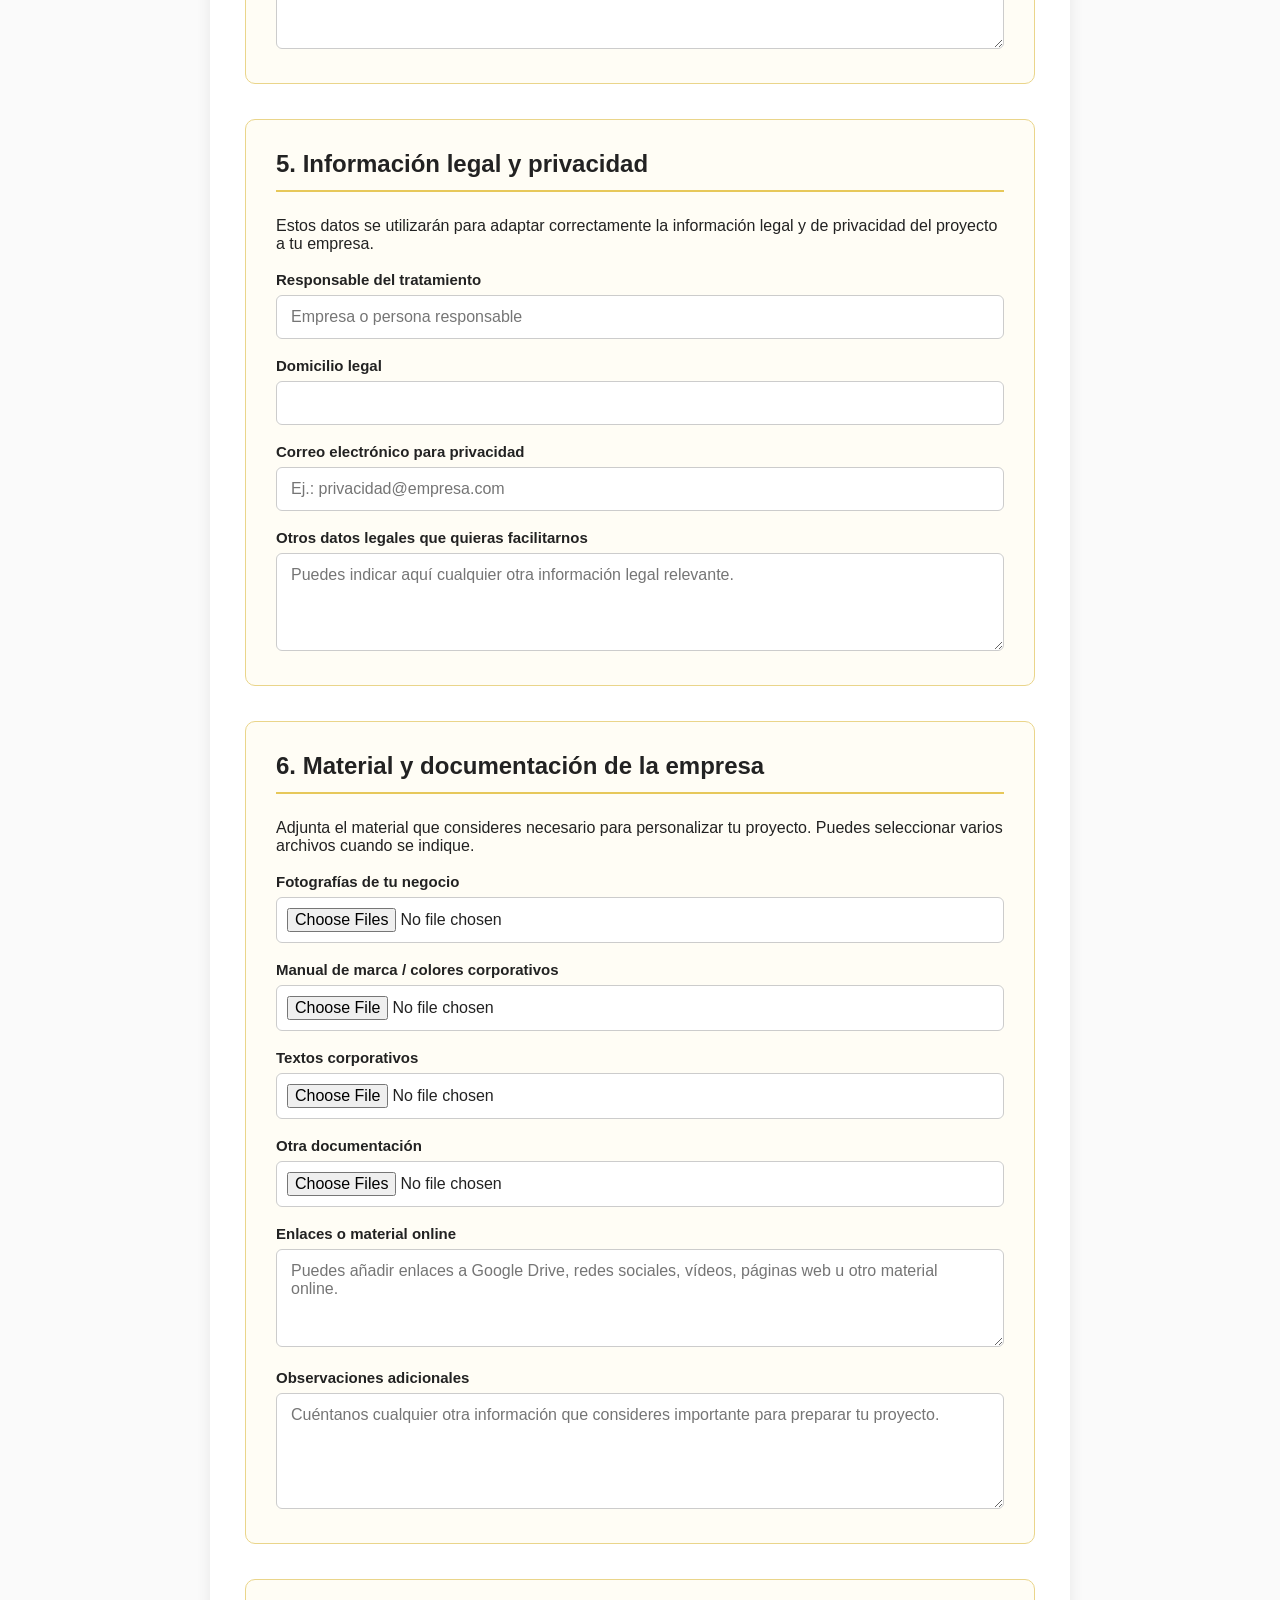
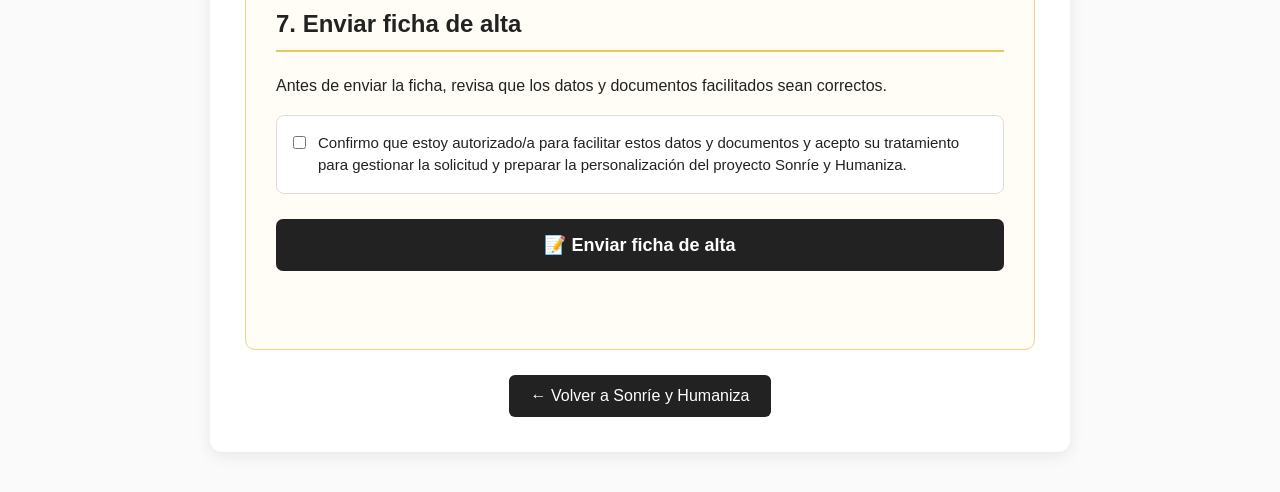
==== commit 4a159894: "Change mensaje-envio display from none to block" ====
--- a/alta-empresa.html
+++ b/alta-empresa.html
@@ -203,7 +203,7 @@
         }
 
         .mensaje-envio {
-            display: none;
+           display: block;
             margin-top: 18px;
             padding: 15px;
             border-radius: 7px;
@@ -255,6 +255,7 @@
             </p>
 
             <form id="formAltaEmpresa">
+                <input type="hidden" id="tipoEnvio" name="tipoEnvio" value="alta_empresa">
 
     <div class="bloque-formulario">
 
@@ -542,6 +543,103 @@
         </div>
 
     </main>
-
+<script>
+const URL_ALTA_EMPRESA = "https://script.google.com/macros/s/AKfycbznydyEY44-bDY1H_hdFCEygtJ9Yu7O8wtYgxSQ5oTrm6KMBfVVWW1Rpoc9jiL7Xujs/exec";
+
+    function archivoABase64(archivo) {
+    return new Promise((resolve, reject) => {
+        const lector = new FileReader();
+
+        lector.onload = () => {
+            resolve({
+                nombre: archivo.name,
+                tipo: archivo.type || "application/octet-stream",
+                contenido: lector.result.split(",")[1]
+            });
+        };
+
+        lector.onerror = () => reject(lector.error);
+
+        lector.readAsDataURL(archivo);
+    });
+}
+document.getElementById("formAltaEmpresa").addEventListener("submit", async function(e) {
+    e.preventDefault();
+
+    const formulario = this;
+    const boton = document.getElementById("botonEnviarAlta");
+    const mensaje = document.getElementById("mensajeEnvio");
+
+    const datos = {};
+const archivos = {
+    logoEmpresa: [],
+    fotografiasEmpresa: [],
+    manualMarca: [],
+    textosCorporativos: [],
+    documentacionEmpresa: []
+};
+    new FormData(formulario).forEach((valor, clave) => {
+        // Los archivos los conectaremos en el siguiente paso
+      if (valor instanceof File) {
+    if (valor.size > 0 && archivos[clave]) {
+        archivos[clave].push(valor);
+    }
+    return;
+}
+
+        if (datos[clave]) {
+            if (!Array.isArray(datos[clave])) {
+                datos[clave] = [datos[clave]];
+            }
+            datos[clave].push(valor);
+        } else {
+            datos[clave] = valor;
+        }
+    });
+
+    datos.tipoEnvio = "alta_empresa";
+    datos.aceptaPrivacidad =
+        document.getElementById("aceptaPrivacidad").checked;
+
+    boton.disabled = true;
+    boton.textContent = "Enviando ficha...";
+    mensaje.textContent = "Estamos enviando los datos...";
+// Convertir los archivos para poder enviarlos a Apps Script
+datos.archivos = {};
+
+for (const [clave, listaArchivos] of Object.entries(archivos)) {
+    datos.archivos[clave] = [];
+
+    for (const archivo of listaArchivos) {
+        const archivoConvertido = await archivoABase64(archivo);
+        datos.archivos[clave].push(archivoConvertido);
+    }
+}
+    try {
+        await fetch(URL_ALTA_EMPRESA, {
+            method: "POST",
+            mode: "no-cors",
+            headers: {
+                "Content-Type": "text/plain;charset=utf-8"
+            },
+            body: JSON.stringify(datos)
+        });
+
+        mensaje.textContent =
+            "✓ Ficha enviada correctamente. Gracias, nos pondremos en contacto contigo.";
+
+        formulario.reset();
+
+    } catch (error) {
+        console.error(error);
+
+        mensaje.textContent =
+            "No se ha podido enviar la ficha. Inténtalo de nuevo o contacta con Sonríe y Humaniza.";
+    } finally {
+        boton.disabled = false;
+        boton.textContent = "📝 Enviar ficha de alta";
+    }
+});
+</script>
 </body>
 </html>
